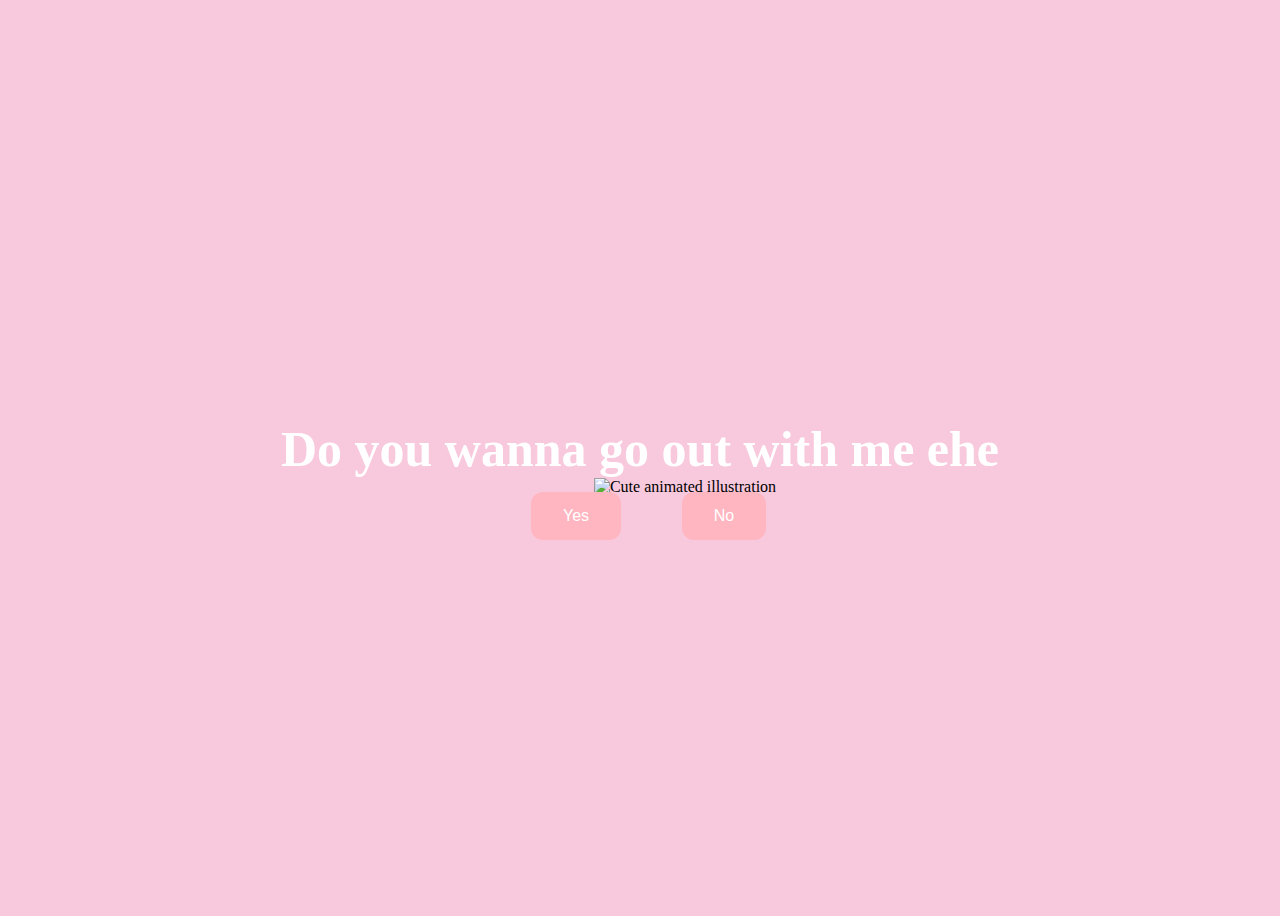
==== index.html @ 6a102461 "Add files via upload" ====
<!DOCTYPE html>
<html lang="en">
    <head>
        <link rel="stylesheet" href="./style/css/styles.css">
        
    </head> 
    <body>
        <div class="container">
            <div >
                <h1 class = "header_text">Do you wanna go out with me ehe</h1>
            </div>
            <div class="gif_container">
                <img src="https://media.giphy.com/media/LnKonfpQ44fNvuGLkA/giphy.gif" alt="Cute animated illustration">
            </div>
            <div class = "buttons">
                <button class="btn" id = "yesButton" onclick="nextPage()">Yes</button>
                <button class="btn" id="noButton" onmouseover="moveButton()">No</button>
                <script>
                    function nextPage() {
                        window.location.href = "yes.html";
                    }
                    
                    function moveButton() {
                        var x = Math.random() * (window.innerWidth - document.getElementById('noButton').offsetWidth);
                        var y = Math.random() * (window.innerHeight - document.getElementById('noButton').offsetHeight);
                        document.getElementById('noButton').style.left = `${x}px`;
                        document.getElementById('noButton').style.top = `${y}px`;
                    }
                </script> 
            </div>
        </div>
       
    </body> 
</html>
---- style/css/styles.css ----
body {
    display: flex;
    justify-content: center;
    align-items: center;
    height: 100vh;
    background-color: #F8C8DC;
}

/* Position the "No" button absolutely within body */
#noButton {
    position: absolute;
    margin-left: 150px;
    transition: 0.5s;
    /* Smooth movement */
}

#yesButton {
    position: absolute;
    margin-right: 150px;
    /* Smooth movement */
}

.header_text {
    font-family: 'Nunito';
    font-size: 50px;
    font-weight: bold;
    color: white;
    text-align: center;
    margin-top: 20px;
    margin-bottom: 0px;
}

.buttons {
    display: flex;
    flex-direction: row;
    justify-content: center;
    align-items: center;
    margin-top: 20px;
    margin-left: 20px;
    /* optional: adds some space between the buttons */
}

.btn {
    background-color: #FFB6C1;
    color: white;
    padding: 15px 32px;
    text-align: center;
    display: inline-block;
    font-size: 16px;
    margin: 4px 2px;
    cursor: pointer;
    border: none;
    border-radius: 12px;
    transition: background-color 0.3s ease;
}

.btn:hover {
    background-color: #FAF9F6;
}

.gif_container {
    display: flex;
    justify-content: center;
    align-items: center;
    margin-left: 90px;
}
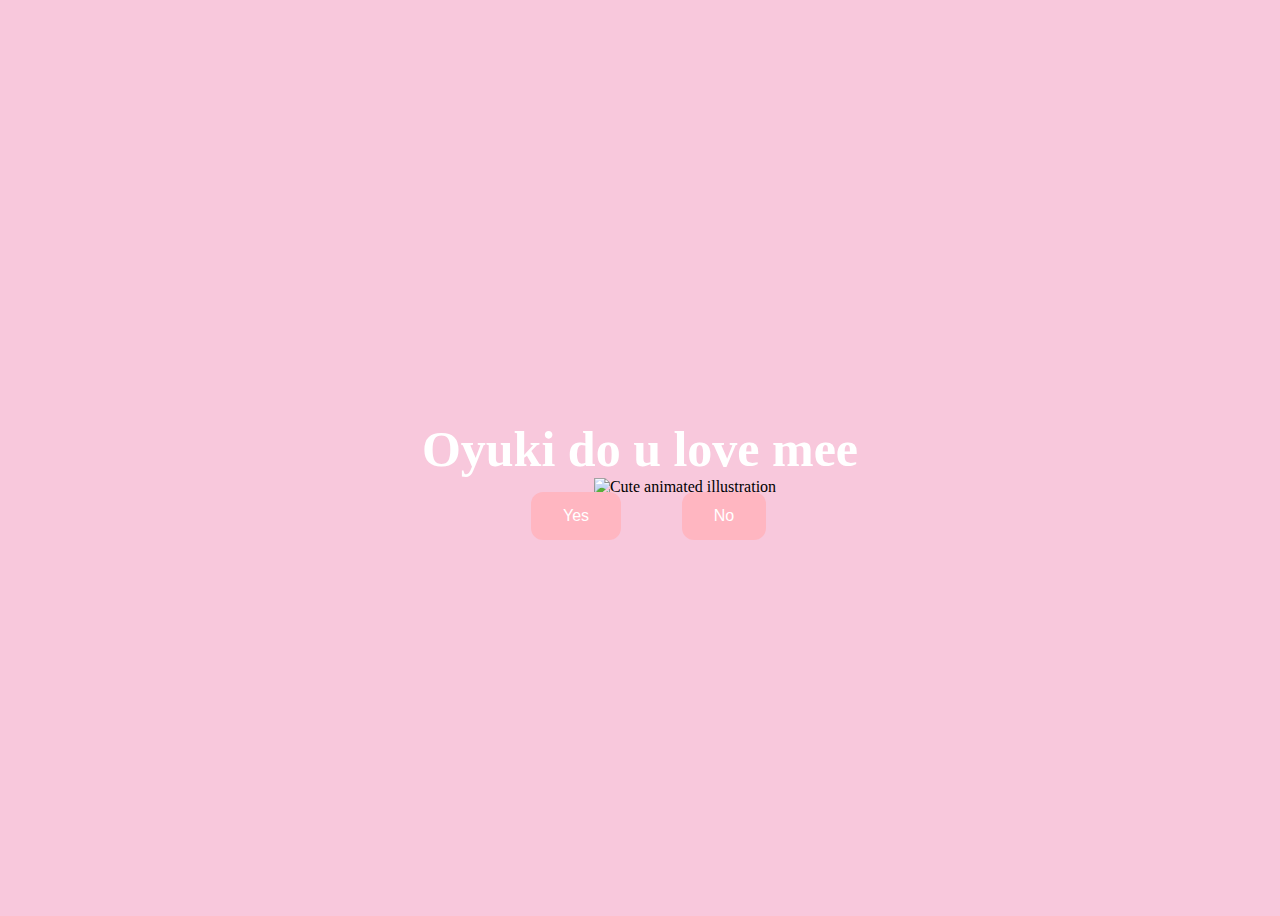
==== commit e43ad843: "Update index.html" ====
--- a/index.html
+++ b/index.html
@@ -7,7 +7,7 @@
     <body>
         <div class="container">
             <div >
-                <h1 class = "header_text">Do you wanna go out with me ehe</h1>
+                <h1 class = "header_text">Oyuki do u love mee</h1>
             </div>
             <div class="gif_container">
                 <img src="https://media.giphy.com/media/LnKonfpQ44fNvuGLkA/giphy.gif" alt="Cute animated illustration">
@@ -31,4 +31,4 @@
         </div>
        
     </body> 
-</html>+</html>
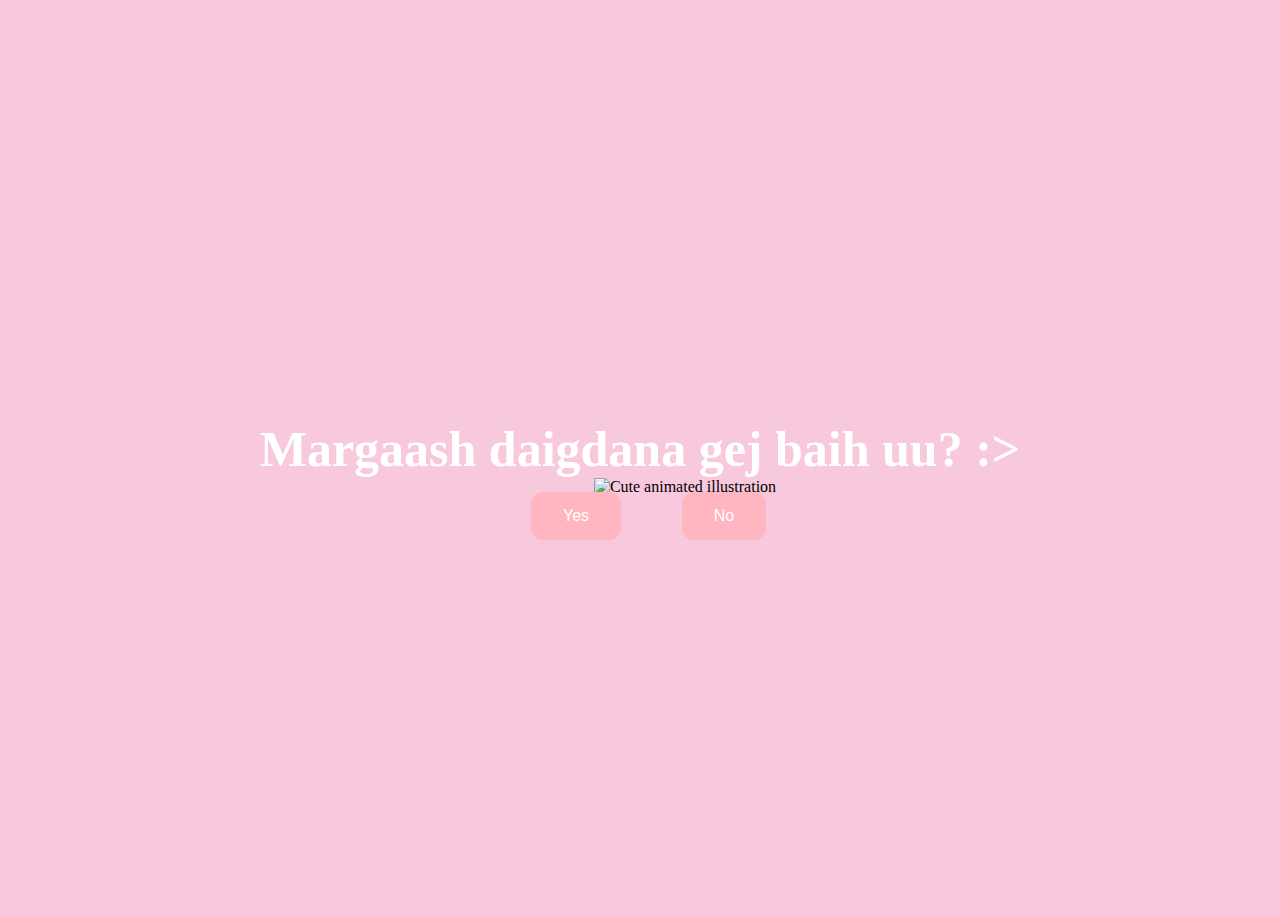
==== commit cd495887: "Update index.html" ====
--- a/index.html
+++ b/index.html
@@ -7,7 +7,7 @@
     <body>
         <div class="container">
             <div >
-                <h1 class = "header_text">Oyuki do u love mee</h1>
+                <h1 class = "header_text"> Margaash daigdana gej baih uu? :></h1>
             </div>
             <div class="gif_container">
                 <img src="https://media.giphy.com/media/LnKonfpQ44fNvuGLkA/giphy.gif" alt="Cute animated illustration">
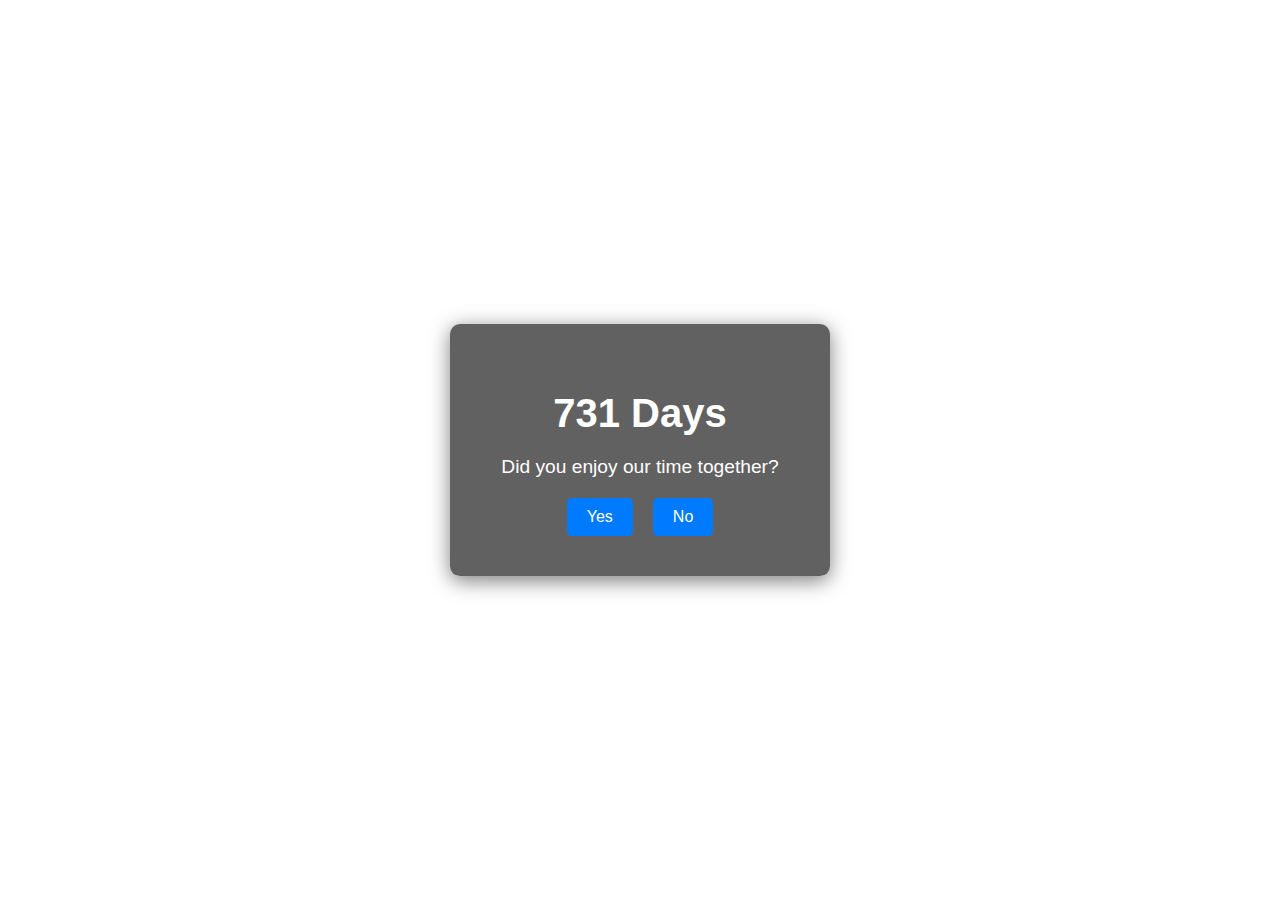
==== commit 80b32f38: "Add files via upload" ====
--- a/index.html
+++ b/index.html
@@ -1,34 +1,20 @@
-<!DOCTYPE html>
-<html lang="en">
-    <head>
-        <link rel="stylesheet" href="./style/css/styles.css">
-        
-    </head> 
-    <body>
-        <div class="container">
-            <div >
-                <h1 class = "header_text"> Margaash daigdana gej baih uu? :></h1>
-            </div>
-            <div class="gif_container">
-                <img src="https://media.giphy.com/media/LnKonfpQ44fNvuGLkA/giphy.gif" alt="Cute animated illustration">
-            </div>
-            <div class = "buttons">
-                <button class="btn" id = "yesButton" onclick="nextPage()">Yes</button>
-                <button class="btn" id="noButton" onmouseover="moveButton()">No</button>
-                <script>
-                    function nextPage() {
-                        window.location.href = "yes.html";
-                    }
-                    
-                    function moveButton() {
-                        var x = Math.random() * (window.innerWidth - document.getElementById('noButton').offsetWidth);
-                        var y = Math.random() * (window.innerHeight - document.getElementById('noButton').offsetHeight);
-                        document.getElementById('noButton').style.left = `${x}px`;
-                        document.getElementById('noButton').style.top = `${y}px`;
-                    }
-                </script> 
-            </div>
-        </div>
-       
-    </body> 
-</html>
+<!DOCTYPE html>
+<html lang="en">
+<head>
+    <meta charset="UTF-8">
+    <meta name="viewport" content="width=device-width, initial-scale=1.0">
+    <title>Countdown</title>
+    <link rel="stylesheet" href="styles.css">
+</head>
+<body>
+    <div class="container">
+        <h1>731 Days</h1>
+        <p class="question">Did you enjoy our time together?</p>
+        <div class="buttons">
+            <button onclick="location.href='weeks.html'">Yes</button>
+            <button onclick="location.href='index.html'">No</button>
+        </div>
+    </div>
+    <script src="script.js"></script>
+</body>
+</html>
--- a/styles.css
+++ b/styles.css
@@ -0,0 +1,83 @@
+body {
+    font-family: Arial, sans-serif;
+    margin: 0;
+    overflow: hidden; /* Prevent scrollbars during animation */
+}
+
+#background-video {
+    position: fixed; /* Make video fixed to the viewport */
+    top: 0;
+    left: 0;
+    width: 100%; /* Full width */
+    height: 100%; /* Full height */
+    object-fit: cover; /* Cover the entire screen */
+    z-index: -1; /* Send video to back */
+}
+
+/* For the first three pages */
+.container {
+    text-align: center;
+    background: rgba(30, 30, 30, 0.7); /* Slightly transparent background for the first three pages */
+    padding: 40px;
+    border-radius: 10px;
+    box-shadow: 0 4px 20px rgba(0, 0, 0, 0.5);
+    width: 300px; /* Fixed width for a minimalist look */
+    position: absolute; /* Center the container */
+    top: 50%; /* Move to the vertical center */
+    left: 50%; /* Move to the horizontal center */
+    transform: translate(-50%, -50%); /* Translate back to truly center */
+}
+
+/* For the final page */
+.final-container {
+    text-align: center; /* Center text alignment */
+    position: relative; /* Allow relative positioning */
+    top: 10%; /* Position it near the top */
+    left: 50%; /* Center horizontally */
+    transform: translateX(-50%); /* Translate back to truly center horizontally */
+    color: white; /* White text color */
+}
+
+.final-container h1 {
+    font-size: 1.5em; /* Font size for the heading */
+    margin-bottom: 10px; /* Space below the heading */
+}
+
+.final-container p {
+    font-size: 1.2em; /* Font size for the paragraph */
+    margin: 0; /* Remove default margin */
+}
+
+h1 {
+    font-size: 2.5em; /* Larger heading for the first three pages */
+    margin-bottom: 20px;
+    color: white; /* White color for headings */
+}
+
+.question {
+    margin: 20px 0;
+    font-size: 1.2em; /* Adjust question font size */
+    color: white; /* White color for questions */
+}
+
+.buttons {
+    display: flex;
+    justify-content: center;
+    gap: 20px;
+}
+
+button {
+    padding: 10px 20px;
+    font-size: 1em;
+    color: #fff;
+    background-color: #007bff; /* Primary button color */
+    border: none;
+    border-radius: 5px;
+    cursor: pointer;
+    transition: background-color 0.3s, transform 0.2s; /* Added transform for hover effect */
+}
+
+button:hover {
+    background-color: #0056b3; /* Darker shade on hover */
+    transform: scale(1.05); /* Slightly scale up on hover */
+}
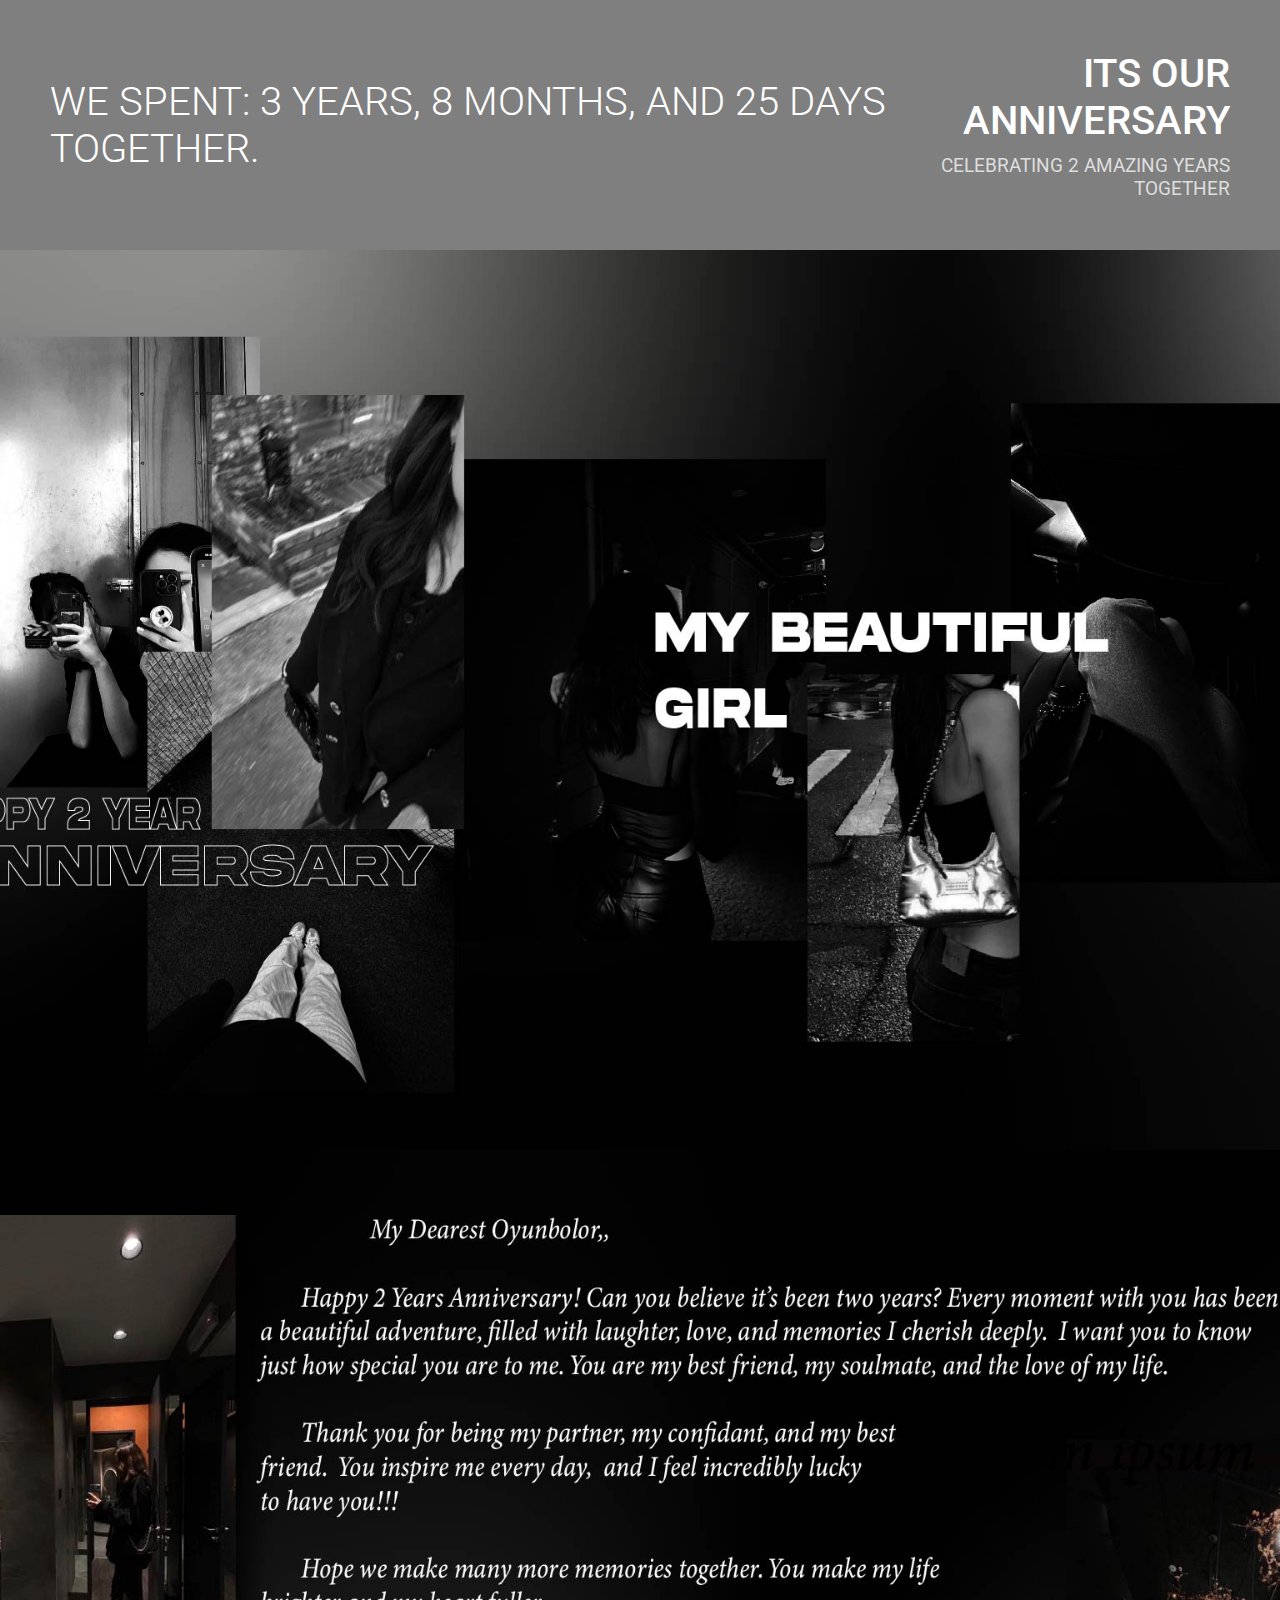
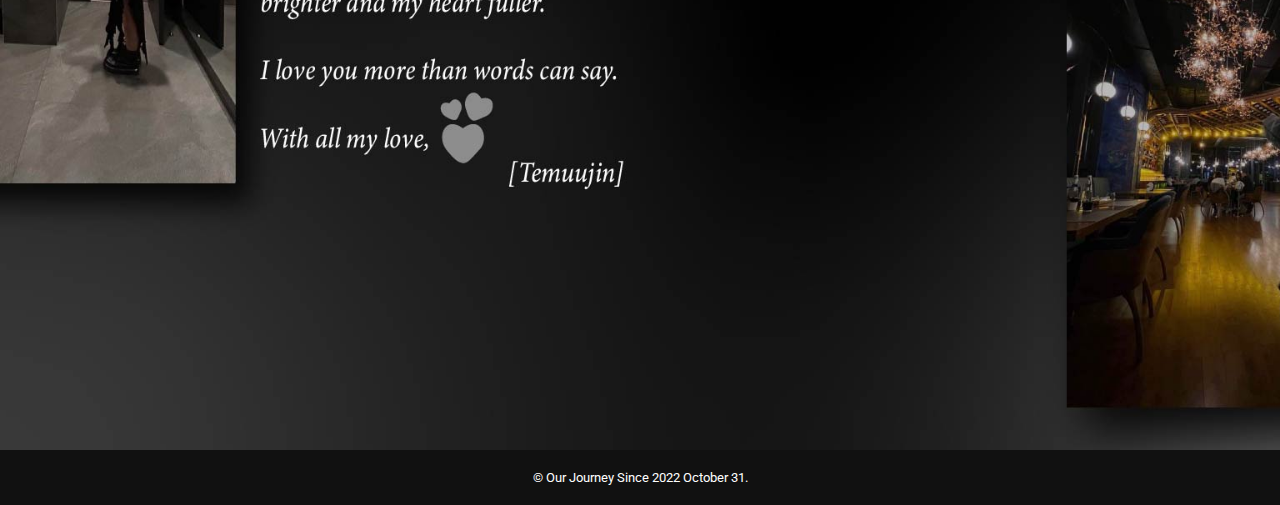
==== commit 4017e242: "Add files via upload" ====
--- a/index.html
+++ b/index.html
@@ -1,20 +1,33 @@
 <!DOCTYPE html>
-<html lang="en">
 <head>
-    <meta charset="UTF-8">
-    <meta name="viewport" content="width=device-width, initial-scale=1.0">
-    <title>Countdown</title>
-    <link rel="stylesheet" href="styles.css">
+  <meta charset="UTF-8">
+  <meta name="viewport" content="width=device-width, initial-scale=1.0">
+  <title>Our Anniversary</title>
+  <link rel="stylesheet" href="styles.css">
+  <link href="https://fonts.googleapis.com/css2?family=Roboto:wght@300;400;500&display=swap" rel="stylesheet"> <!-- Import Roboto -->
 </head>
 <body>
-    <div class="container">
-        <h1>731 Days</h1>
-        <p class="question">Did you enjoy our time together?</p>
-        <div class="buttons">
-            <button onclick="location.href='weeks.html'">Yes</button>
-            <button onclick="location.href='index.html'">No</button>
-        </div>
-    </div>
-    <script src="script.js"></script>
+  <div id="container">
+    <!-- Header Section -->
+    <header>
+      <div id="date"></div> <!-- Placeholder for the date -->
+      <div id="title">
+        <h1>ITS OUR ANNIVERSARY</h1>
+        <p>CELEBRATING 2 AMAZING YEARS TOGETHER</p>
+      </div>
+    </header>
+
+    <!-- Top Background Section -->
+    <section id="top-background"></section>
+
+    <!-- Bottom Background Section -->
+    <section id="bottom-background"></section>
+
+    <!-- Footer -->
+    <footer>
+      <p>© Our Journey Since 2022 October 31.</p>
+    </footer>
+  </div>
+  <script src="script.js"></script>
 </body>
 </html>
--- a/styles.css
+++ b/styles.css
@@ -1,83 +1,65 @@
-body {
-    font-family: Arial, sans-serif;
-    margin: 0;
-    overflow: hidden; /* Prevent scrollbars during animation */
+/* styles.css */
+
+* {
+  margin: 0;
+  padding: 0;
+  box-sizing: border-box;
 }
 
-#background-video {
-    position: fixed; /* Make video fixed to the viewport */
-    top: 0;
-    left: 0;
-    width: 100%; /* Full width */
-    height: 100%; /* Full height */
-    object-fit: cover; /* Cover the entire screen */
-    z-index: -1; /* Send video to back */
+body {
+  font-family: 'Roboto', sans-serif; /* Use Roboto font */
+  color: #fff;
+  overflow-x: hidden;
 }
 
-/* For the first three pages */
-.container {
-    text-align: center;
-    background: rgba(30, 30, 30, 0.7); /* Slightly transparent background for the first three pages */
-    padding: 40px;
-    border-radius: 10px;
-    box-shadow: 0 4px 20px rgba(0, 0, 0, 0.5);
-    width: 300px; /* Fixed width for a minimalist look */
-    position: absolute; /* Center the container */
-    top: 50%; /* Move to the vertical center */
-    left: 50%; /* Move to the horizontal center */
-    transform: translate(-50%, -50%); /* Translate back to truly center */
+/* Header Section */
+header {
+  display: flex; /* Use flexbox for layout */
+  justify-content: space-between; /* Space between left and right content */
+  align-items: center; /* Center align vertically */
+  padding: 50px;
+  position: relative; /* Allow absolute positioning of children */
+  background: rgba(0, 0, 0, 0.5); /* Semi-transparent black background */
 }
 
-/* For the final page */
-.final-container {
-    text-align: center; /* Center text alignment */
-    position: relative; /* Allow relative positioning */
-    top: 10%; /* Position it near the top */
-    left: 50%; /* Center horizontally */
-    transform: translateX(-50%); /* Translate back to truly center horizontally */
-    color: white; /* White text color */
+#date {
+  font-size: 2.5em; /* Adjust font size for the date */
+  font-weight: 300; /* Light font weight for a minimalist feel */
 }
 
-.final-container h1 {
-    font-size: 1.5em; /* Font size for the heading */
-    margin-bottom: 10px; /* Space below the heading */
+#title {
+  text-align: right; /* Align the title text to the right */
 }
 
-.final-container p {
-    font-size: 1.2em; /* Font size for the paragraph */
-    margin: 0; /* Remove default margin */
+header h1 {
+  font-size: 2.5em;
+  margin-bottom: 10px;
+  font-weight: 500; /* Medium font weight for emphasis */
 }
 
-h1 {
-    font-size: 2.5em; /* Larger heading for the first three pages */
-    margin-bottom: 20px;
-    color: white; /* White color for headings */
+header p {
+  font-size: 1.2em;
+  color: #ddd;
 }
 
-.question {
-    margin: 20px 0;
-    font-size: 1.2em; /* Adjust question font size */
-    color: white; /* White color for questions */
+/* Top Background Section */
+#top-background {
+  height: 100vh; /* Full height of the viewport */
+  background: url('images/oyuki.jpg') no-repeat center center; /* Top background image */
+  background-size: cover; /* Ensure the image covers the entire section */
 }
 
-.buttons {
-    display: flex;
-    justify-content: center;
-    gap: 20px;
+/* Bottom Background Section */
+#bottom-background {
+  height: 100vh; /* Full height of the viewport */
+  background: url('images/oyuka.jpg') no-repeat center center; /* Bottom background image */
+  background-size: cover; /* Ensure the image covers the entire section */
 }
 
-button {
-    padding: 10px 20px;
-    font-size: 1em;
-    color: #fff;
-    background-color: #007bff; /* Primary button color */
-    border: none;
-    border-radius: 5px;
-    cursor: pointer;
-    transition: background-color 0.3s, transform 0.2s; /* Added transform for hover effect */
+/* Footer */
+footer {
+  padding: 20px;
+  font-size: 0.8em;
+  text-align: center;
+  background: #111;
 }
-
-button:hover {
-    background-color: #0056b3; /* Darker shade on hover */
-    transform: scale(1.05); /* Slightly scale up on hover */
-}
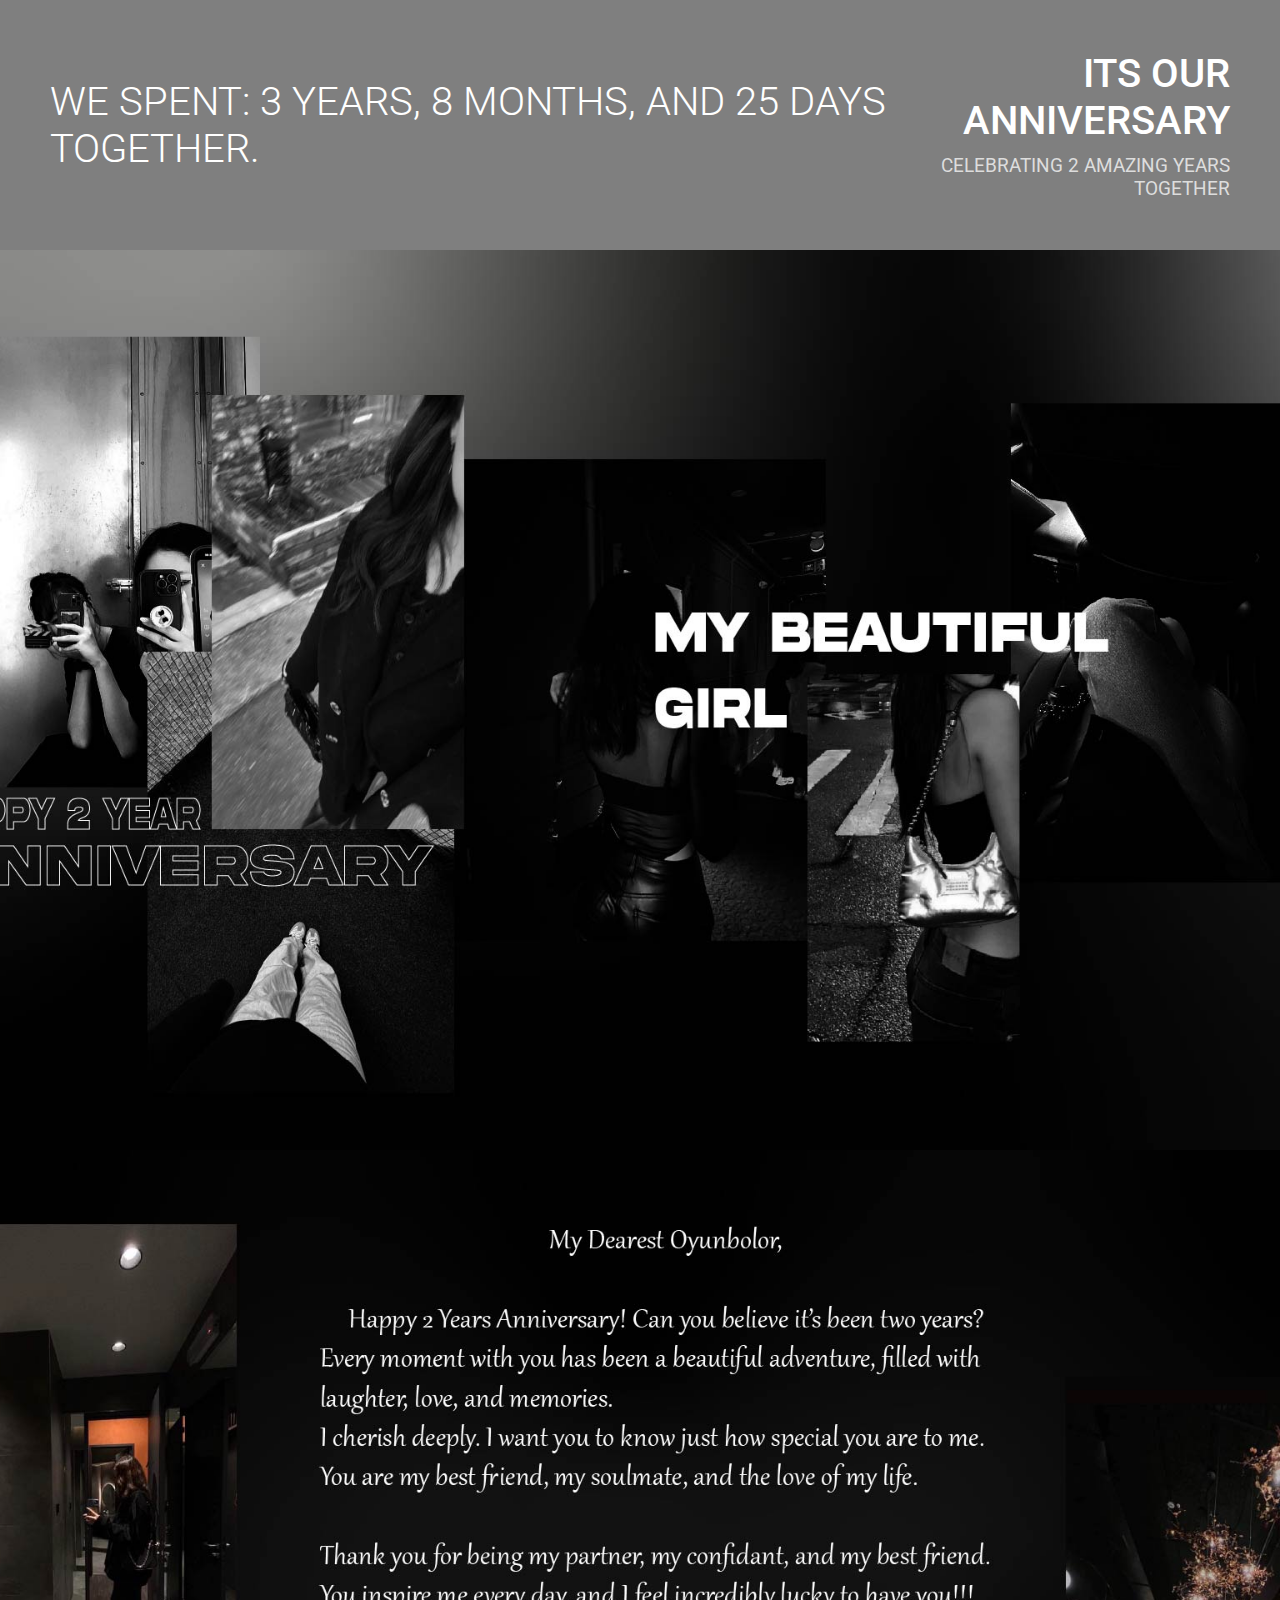
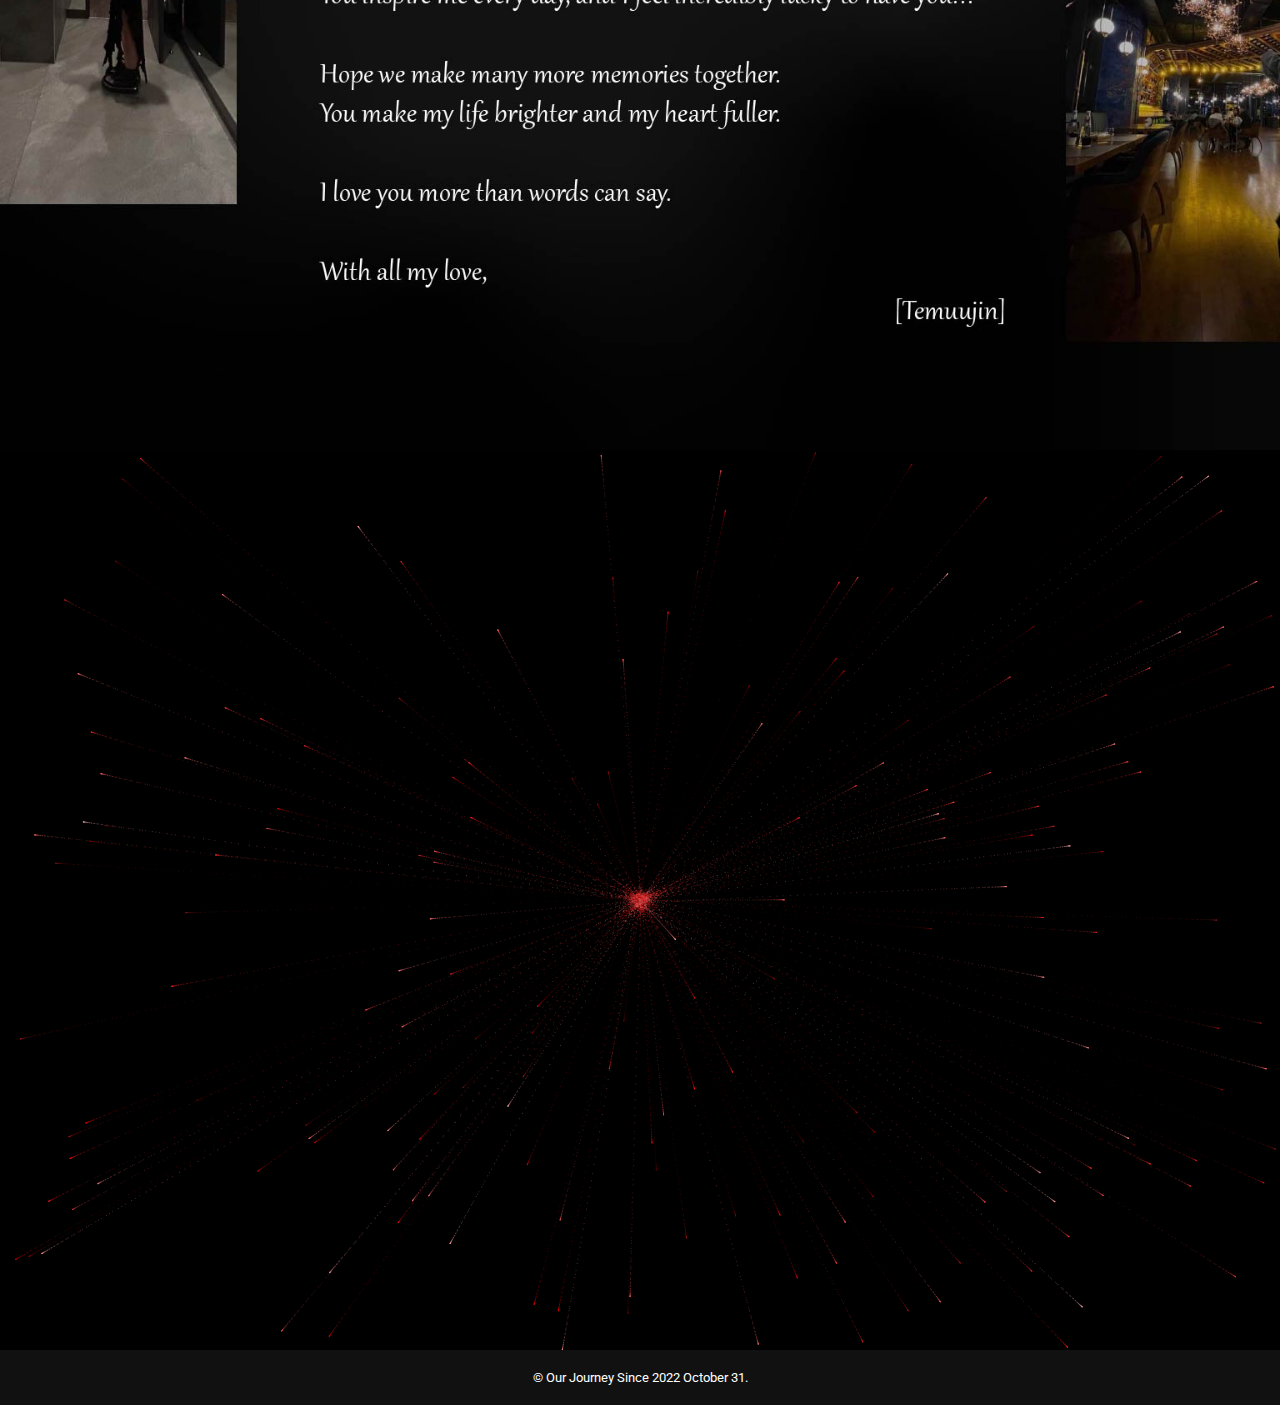
==== commit 0bf17f7c: "Add files via upload" ====
--- a/index.html
+++ b/index.html
@@ -1,16 +1,17 @@
 <!DOCTYPE html>
+<html lang="en">
 <head>
   <meta charset="UTF-8">
   <meta name="viewport" content="width=device-width, initial-scale=1.0">
   <title>Our Anniversary</title>
   <link rel="stylesheet" href="styles.css">
-  <link href="https://fonts.googleapis.com/css2?family=Roboto:wght@300;400;500&display=swap" rel="stylesheet"> <!-- Import Roboto -->
+  <link href="https://fonts.googleapis.com/css2?family=Roboto:wght@300;400;500&display=swap" rel="stylesheet">
 </head>
 <body>
   <div id="container">
     <!-- Header Section -->
     <header>
-      <div id="date"></div> <!-- Placeholder for the date -->
+      <div id="date"></div>
       <div id="title">
         <h1>ITS OUR ANNIVERSARY</h1>
         <p>CELEBRATING 2 AMAZING YEARS TOGETHER</p>
@@ -22,12 +23,19 @@
 
     <!-- Bottom Background Section -->
     <section id="bottom-background"></section>
+  </div>
 
-    <!-- Footer -->
-    <footer>
-      <p>© Our Journey Since 2022 October 31.</p>
-    </footer>
+  <!-- Heart Animation Section -->
+  <div id="heart-container">
+    <canvas id="heart"></canvas>
   </div>
+
+  <!-- Footer at the very bottom -->
+  <footer>
+    <p>© Our Journey Since 2022 October 31.</p>
+  </footer>
+
   <script src="script.js"></script>
+  <script src="heart-animation.js"></script>
 </body>
 </html>
--- a/styles.css
+++ b/styles.css
@@ -58,8 +58,26 @@
 
 /* Footer */
 footer {
+  margin: 0;
   padding: 20px;
   font-size: 0.8em;
   text-align: center;
   background: #111;
+  color: #fff;
 }
+
+
+#heart-container {
+  position: relative;
+  width: 100%;
+  height: 100vh;
+  background-color: rgba(0, 0, 0, 0.2);
+}
+
+#heart {
+  position: absolute;
+  top: 0;
+  left: 0;
+  width: 100%;
+  height: 100%;
+}
